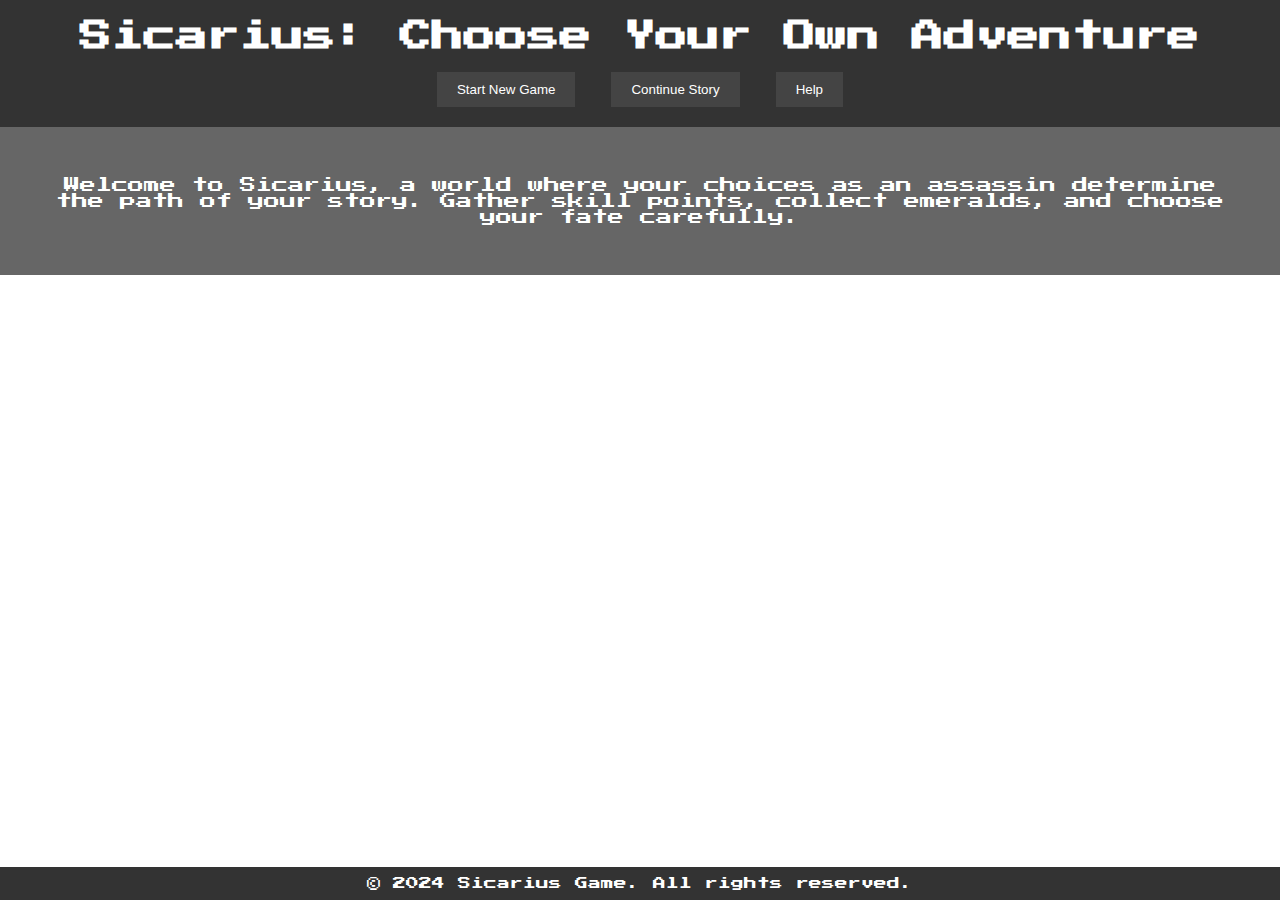
==== index.html @ 51c11448 "changes" ====
<!DOCTYPE html>
<html lang="en">
<head>
    <meta charset="UTF-8">
    <meta name="viewport" content="width=device-width, initial-scale=1.0">
    <title>Sicarius: Choose Your Own Adventure</title>
    <link rel="stylesheet" href="styles.css">
    <link rel="preconnect" href="https://fonts.gstatic.com"> 
    <link href="https://fonts.googleapis.com/css2?family=Press+Start+2P&display=swap" rel="stylesheet">
</head>
<body>
    <header>
        <h1>Sicarius: Choose Your Own Adventure</h1>
        <nav>
            <button id="start-btn">Start New Game</button>
            <button id="load-btn">Continue Story</button>
            <button id="help-btn">Help</button>
        </nav>
    </header>
    <main>
        <section id="introduction">
            <p>Welcome to Sicarius, a world where your choices as an assassin determine the path of your story. Gather skill points, collect emeralds, and choose your fate carefully.</p>
        </section>
        <section id="help-section" class="hidden">
            <p>Need help? This section will guide you on how to play the game, make choices, and navigate through your adventure.</p>
        </section>
    </main>
    <footer>
        <p>&copy; 2024 Sicarius Game. All rights reserved.</p>
    </footer>
    <script src="script.js"></script>
</body>
</html>
---- styles.css ----
/* Basic reset */
* {
    margin: 0;
    padding: 0;
    box-sizing: border-box;
}

body {
    font-family: 'Press Start 2P', cursive; /* Changed to match the fantasy theme */
    background-image: url('background.jpg'); /* Replace with your background image */
    background-size: cover;
    color: white;
    text-align: center;
}

header {
    padding: 20px;
    background: rgba(0, 0, 0, 0.8);
}

h1 {
    margin-bottom: 20px;
}

nav button {
    padding: 10px 20px;
    margin: 0 10px;
    background-color: #444;
    color: white;
    border: none;
    cursor: pointer;
    transition: background-color 0.3s;
}

nav button:hover {
    background-color: #666;
}

#introduction {
    padding: 50px;
    background: rgba(0, 0, 0, 0.6);
}

.hidden {
    display: none;
}

footer {
    padding: 10px;
    background: rgba(0, 0, 0, 0.8);
    position: absolute;
    bottom: 0;
    width: 100%;
    font-size: 0.8em;
}
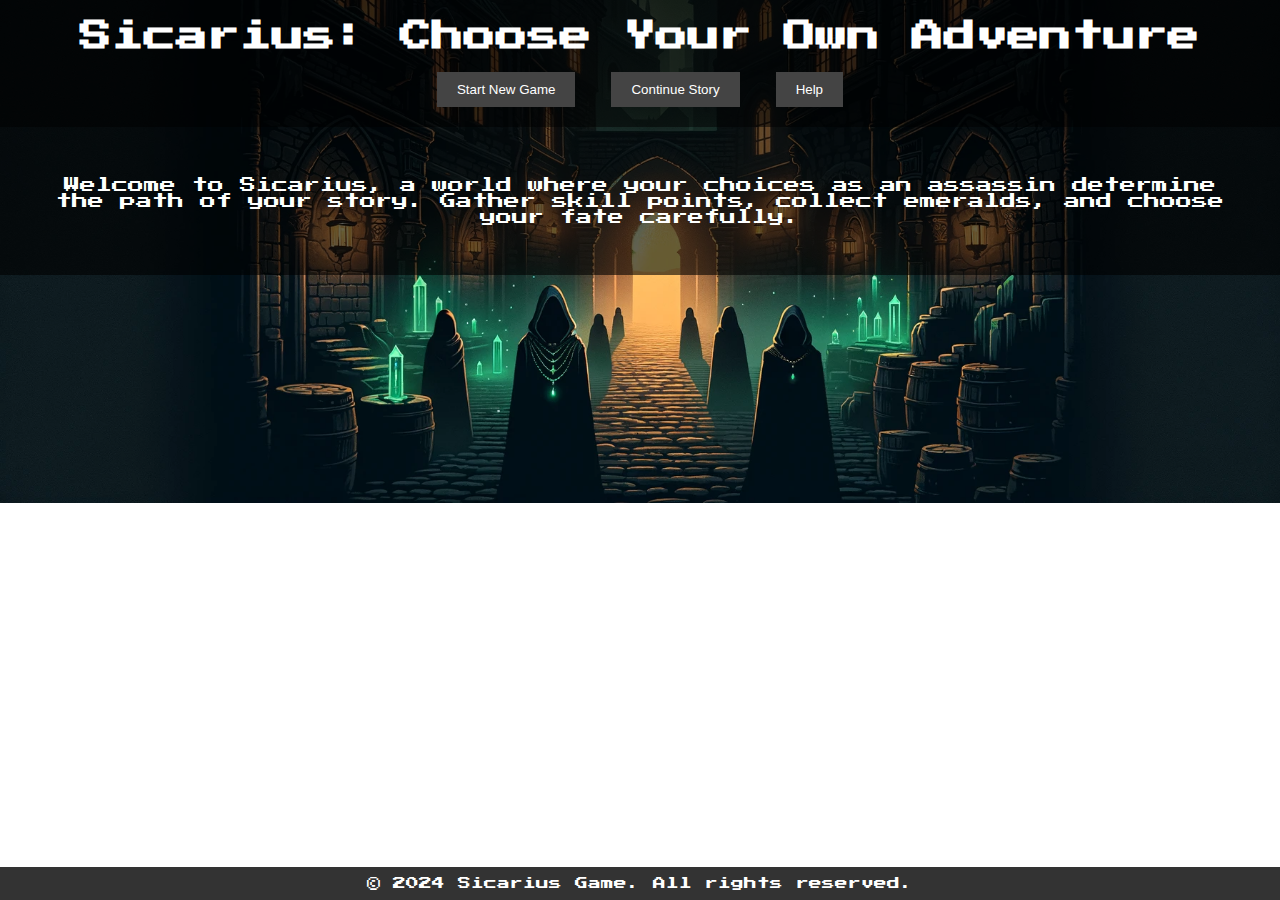
==== commit 11d43f20: "img" ====
--- a/index.html
+++ b/index.html
@@ -8,6 +8,7 @@
     <link rel="preconnect" href="https://fonts.gstatic.com"> 
     <link href="https://fonts.googleapis.com/css2?family=Press+Start+2P&display=swap" rel="stylesheet">
 </head>
+<body style="background-image: url('images/option1.jpg');"></body>
 <body>
     <header>
         <h1>Sicarius: Choose Your Own Adventure</h1>
@@ -24,6 +25,12 @@
         <section id="help-section" class="hidden">
             <p>Need help? This section will guide you on how to play the game, make choices, and navigate through your adventure.</p>
         </section>
+        <section id="gameplay" class="hidden">
+            <h2><a href ="pg2.html">Chapter 1: The Beginning</a></h2>
+            <p>You are a young assassin named Sicarius. You have been trained by the best assassins in the world and are now ready to take on your first mission. Your target is a corrupt politician who has been terrorizing the city. You must eliminate him before he causes more harm.</p>
+            <button id="choice-1">Accept the mission</button>
+            <button id="choice-2">Decline the mission</button>
+        </section>
     </main>
     <footer>
         <p>&copy; 2024 Sicarius Game. All rights reserved.</p>
--- a/styles.css
+++ b/styles.css
@@ -7,10 +7,12 @@
 
 body {
     font-family: 'Press Start 2P', cursive; /* Changed to match the fantasy theme */
-    background-image: url('background.jpg'); /* Replace with your background image */
+    background-image: url('/images/option1.jpg'); /* Replace with your background image */
     background-size: cover;
+    background-position: center;
     color: white;
     text-align: center;
+    background-repeat: no-repeat;
 }
 
 header {
@@ -53,3 +55,6 @@
     width: 100%;
     font-size: 0.8em;
 }
+#help-section p {
+    color: black; /* This will make the text color black */
+}
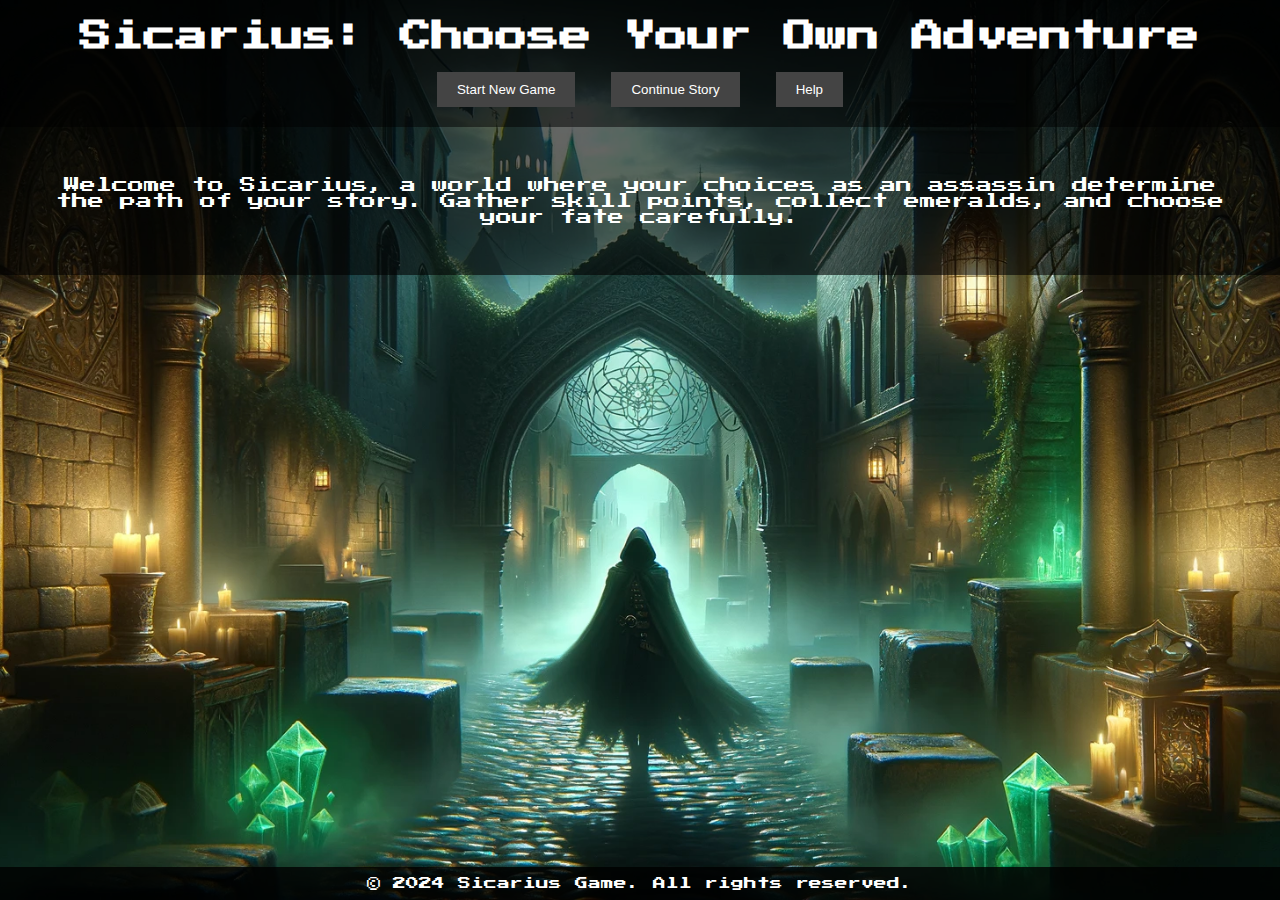
==== commit 8b23bca5: "editing" ====
--- a/index.html
+++ b/index.html
@@ -8,12 +8,11 @@
     <link rel="preconnect" href="https://fonts.gstatic.com"> 
     <link href="https://fonts.googleapis.com/css2?family=Press+Start+2P&display=swap" rel="stylesheet">
 </head>
-<body style="background-image: url('images/option1.jpg');"></body>
 <body>
     <header>
         <h1>Sicarius: Choose Your Own Adventure</h1>
         <nav>
-            <button id="start-btn">Start New Game</button>
+            <button id="start-btn" onclick="window.location.href='game.html';">Start New Game</button>
             <button id="load-btn">Continue Story</button>
             <button id="help-btn">Help</button>
         </nav>
@@ -25,12 +24,6 @@
         <section id="help-section" class="hidden">
             <p>Need help? This section will guide you on how to play the game, make choices, and navigate through your adventure.</p>
         </section>
-        <section id="gameplay" class="hidden">
-            <h2><a href ="pg2.html">Chapter 1: The Beginning</a></h2>
-            <p>You are a young assassin named Sicarius. You have been trained by the best assassins in the world and are now ready to take on your first mission. Your target is a corrupt politician who has been terrorizing the city. You must eliminate him before he causes more harm.</p>
-            <button id="choice-1">Accept the mission</button>
-            <button id="choice-2">Decline the mission</button>
-        </section>
     </main>
     <footer>
         <p>&copy; 2024 Sicarius Game. All rights reserved.</p>
--- a/styles.css
+++ b/styles.css
@@ -6,13 +6,14 @@
 }
 
 body {
-    font-family: 'Press Start 2P', cursive; /* Changed to match the fantasy theme */
-    background-image: url('/images/option1.jpg'); /* Replace with your background image */
+    font-family: 'Press Start 2P', cursive; 
+    background-image: url('images/option2.jpg'); 
     background-size: cover;
-    background-position: center;
+    background-position: center center;
     color: white;
     text-align: center;
     background-repeat: no-repeat;
+    min-height: 100vh;
 }
 
 header {
@@ -55,6 +56,8 @@
     width: 100%;
     font-size: 0.8em;
 }
-#help-section p {
-    color: black; /* This will make the text color black */
+#help-section {
+    color: white; /* This will make the text color black */
+    margin-top: 10px;
 }
+
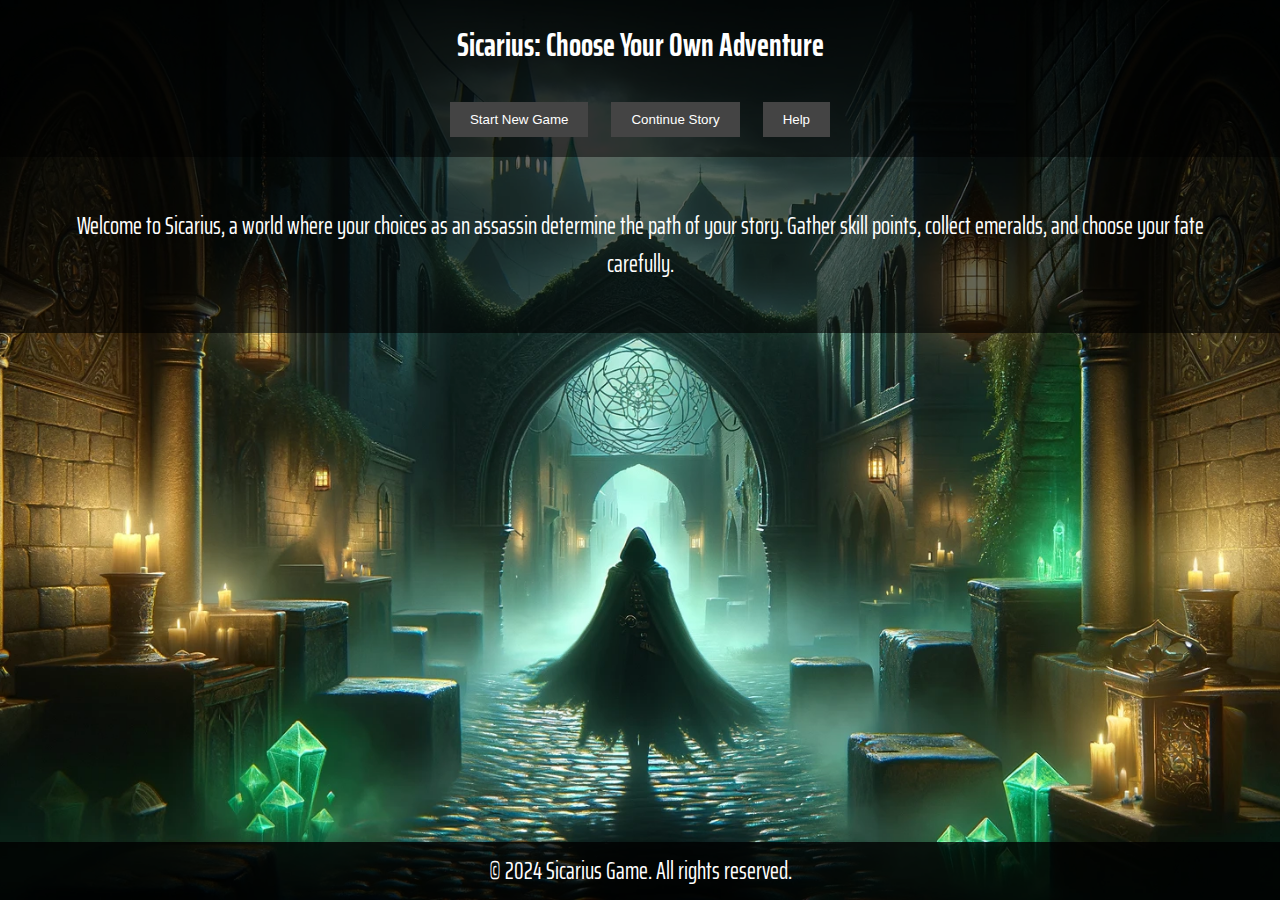
==== commit 639fb168: "changes" ====
--- a/index.html
+++ b/index.html
@@ -2,17 +2,17 @@
 <html lang="en">
 <head>
     <meta charset="UTF-8">
-    <meta name="viewport" content="width=device-width, initial-scale=1.0">
     <title>Sicarius: Choose Your Own Adventure</title>
     <link rel="stylesheet" href="styles.css">
     <link rel="preconnect" href="https://fonts.gstatic.com"> 
-    <link href="https://fonts.googleapis.com/css2?family=Press+Start+2P&display=swap" rel="stylesheet">
+    <link href="https://fonts.googleapis.com/css2?family=Saira+Extra+Condensed:wght@400;700&display=swap" rel="stylesheet">
+
 </head>
 <body>
     <header>
         <h1>Sicarius: Choose Your Own Adventure</h1>
         <nav>
-            <button id="start-btn" onclick="window.location.href='game.html';">Start New Game</button>
+            <button id="start-btn" onclick="window.location.href='pg1.html';">Start New Game</button>
             <button id="load-btn">Continue Story</button>
             <button id="help-btn">Help</button>
         </nav>
--- a/styles.css
+++ b/styles.css
@@ -6,7 +6,7 @@
 }
 
 body {
-    font-family: 'Press Start 2P', cursive; 
+    font-family: 'Saira Extra Condensed', cursive;
     background-image: url('images/option2.jpg'); 
     background-size: cover;
     background-position: center center;
@@ -22,7 +22,15 @@
 }
 
 h1 {
-    margin-bottom: 20px;
+    margin-bottom: 32px;
+}
+
+h2 {
+    font-size: 10px; /* Slightly smaller than h1 */
+}
+
+p {
+    font-size: 24px; /* Standard size for paragraphs, larger than the default body size */
 }
 
 nav button {
@@ -61,3 +69,9 @@
     margin-top: 10px;
 }
 
+
+
+
+
+
+
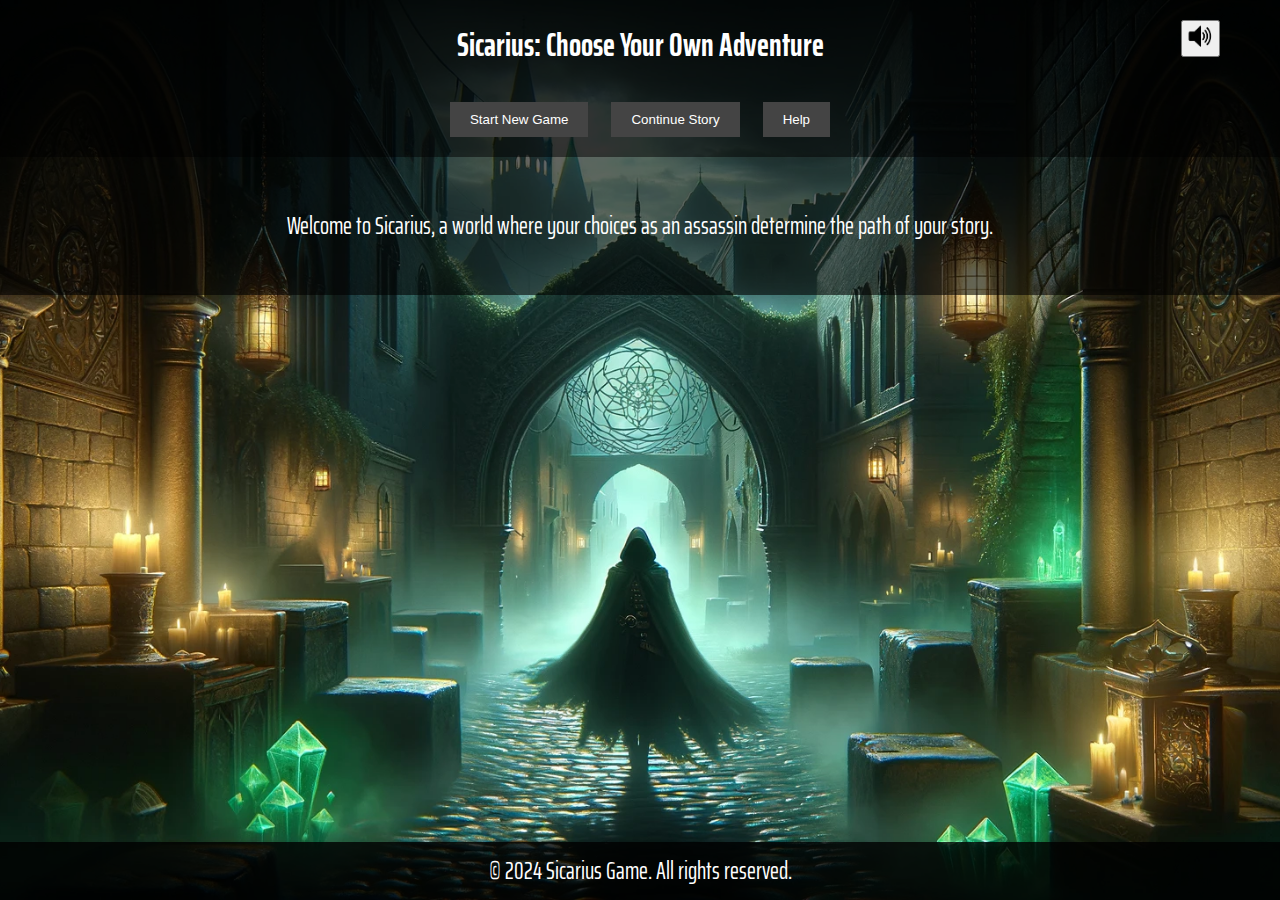
==== commit dff7cf63: "changes" ====
--- a/index.html
+++ b/index.html
@@ -11,15 +11,20 @@
 <body>
     <header>
         <h1>Sicarius: Choose Your Own Adventure</h1>
+        <button onclick="toggleMute()" id="muteButton"><img id="mute_img" src="images/volume_off.svg" alt="Mute button"></button>
         <nav>
             <button id="start-btn" onclick="window.location.href='pg1.html';">Start New Game</button>
             <button id="load-btn">Continue Story</button>
             <button id="help-btn">Help</button>
         </nav>
     </header>
+    <audio id="gameMusic" loop autoplay>
+        <source src="music/Shadows of the Night.mp3" type="audio/mp3">
+        Your browser does not support the audio element.
+    </audio>
     <main>
         <section id="introduction">
-            <p>Welcome to Sicarius, a world where your choices as an assassin determine the path of your story. Gather skill points, collect emeralds, and choose your fate carefully.</p>
+            <p>Welcome to Sicarius, a world where your choices as an assassin determine the path of your story.</p>
         </section>
         <section id="help-section" class="hidden">
             <p>Need help? This section will guide you on how to play the game, make choices, and navigate through your adventure.</p>
--- a/styles.css
+++ b/styles.css
@@ -7,7 +7,7 @@
 
 body {
     font-family: 'Saira Extra Condensed', cursive;
-    background-image: url('images/option2.jpg'); 
+    background-image: url('images/startpage.jpg'); 
     background-size: cover;
     background-position: center center;
     color: white;
@@ -69,6 +69,16 @@
     margin-top: 10px;
 }
 
+#muteButton {
+    position: absolute;
+    top: 20px;  
+    right: 60px; 
+}
+
+#mute_img {
+    width: 35px;
+    height: 30px;
+}
 
 
 
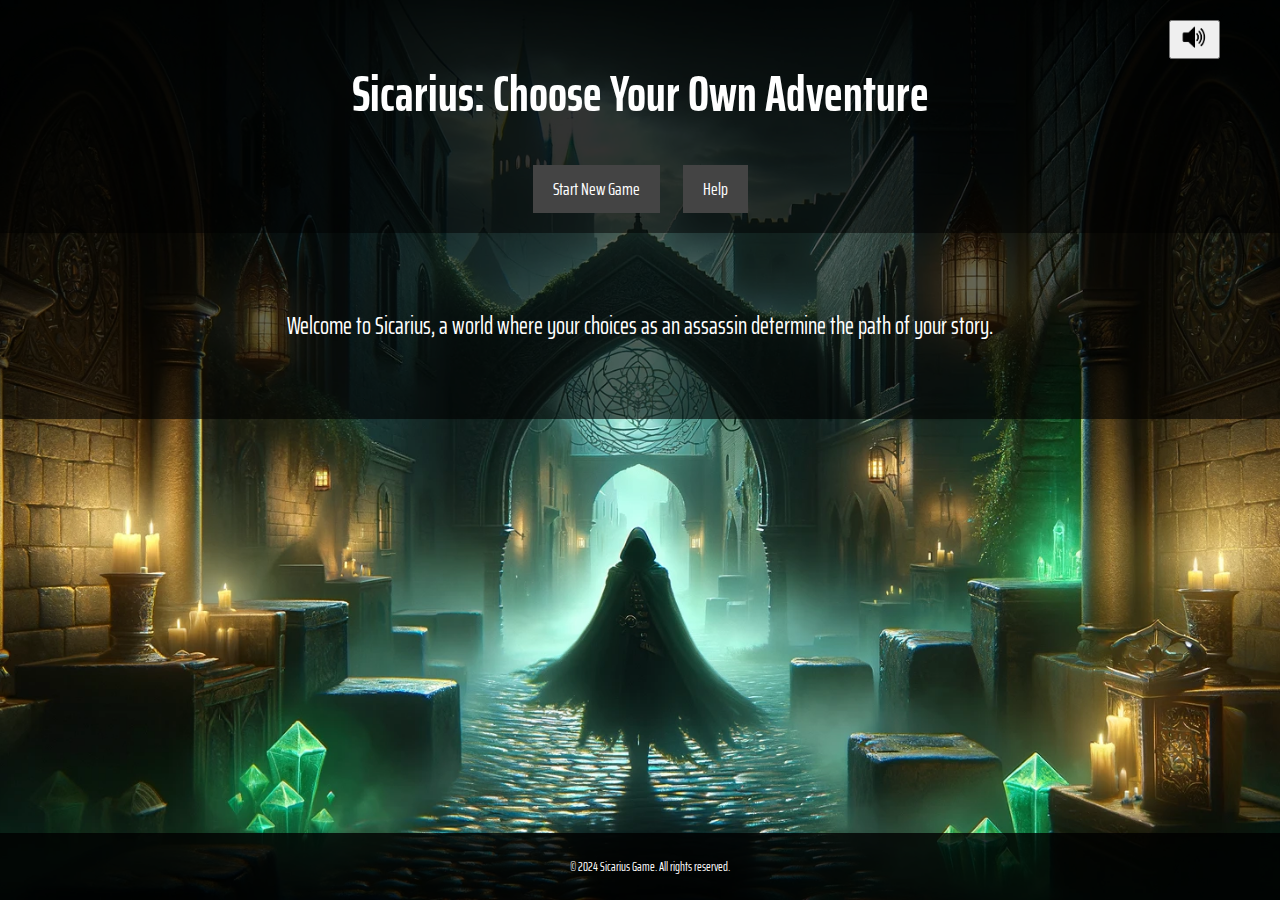
==== commit 3f889c6a: "final" ====
--- a/index.html
+++ b/index.html
@@ -1,23 +1,30 @@
 <!DOCTYPE html>
 <html lang="en">
+
 <head>
     <meta charset="UTF-8">
     <title>Sicarius: Choose Your Own Adventure</title>
     <link rel="stylesheet" href="styles.css">
-    <link rel="preconnect" href="https://fonts.gstatic.com"> 
-    <link href="https://fonts.googleapis.com/css2?family=Saira+Extra+Condensed:wght@400;700&display=swap" rel="stylesheet">
+    <link rel="preconnect" href="https://fonts.gstatic.com">
+    <link href="https://fonts.googleapis.com/css2?family=Saira+Extra+Condensed:wght@400;700&display=swap"
+        rel="stylesheet">
+    <style>
+        body {
+            background-image: url('images/startpage.jpg');
+        }
+    </style>
 
 </head>
+
 <body>
     <header>
         <h1>Sicarius: Choose Your Own Adventure</h1>
-        <button onclick="toggleMute()" id="muteButton"><img id="mute_img" src="images/volume_off.svg" alt="Mute button"></button>
         <nav>
             <button id="start-btn" onclick="window.location.href='pg1.html';">Start New Game</button>
-            <button id="load-btn">Continue Story</button>
             <button id="help-btn">Help</button>
         </nav>
     </header>
+    <button onclick="toggleMute()" id="muteButton"><img id="mute_img" alt="Mute button"></button>
     <audio id="gameMusic" loop autoplay>
         <source src="music/Shadows of the Night.mp3" type="audio/mp3">
         Your browser does not support the audio element.
@@ -27,7 +34,12 @@
             <p>Welcome to Sicarius, a world where your choices as an assassin determine the path of your story.</p>
         </section>
         <section id="help-section" class="hidden">
-            <p>Need help? This section will guide you on how to play the game, make choices, and navigate through your adventure.</p>
+            <p> Welcome to Sicarius! As an assassin navigating through dangerous missions, your choices directly influence your path and outcomes in the game. This section provides you with guidance on how to play the game, understand game mechanics, and tips for effective decision-making.
+                Getting Started
+                Navigating the Game: Use the on-screen prompts to make choices. Each choice can lead you down a different path, so choose wisely!
+                Main Menu: Access the main menu to start a new game, load a saved game.
+                Gameplay Mechanics
+                Choices: Each decision affects the storyline and your character's development. Think strategically about the consequences of your actions.</p>
         </section>
     </main>
     <footer>
@@ -35,4 +47,5 @@
     </footer>
     <script src="script.js"></script>
 </body>
-</html>
+
+</html>--- a/styles.css
+++ b/styles.css
@@ -1,19 +1,14 @@
-/* Basic reset */
-* {
-    margin: 0;
-    padding: 0;
-    box-sizing: border-box;
-}
-
 body {
     font-family: 'Saira Extra Condensed', cursive;
-    background-image: url('images/startpage.jpg'); 
     background-size: cover;
     background-position: center center;
     color: white;
     text-align: center;
     background-repeat: no-repeat;
     min-height: 100vh;
+    margin: 0;
+    padding: 0;
+    box-sizing: border-box;
 }
 
 header {
@@ -23,16 +18,8 @@
 
 h1 {
     margin-bottom: 32px;
+    font-size: 50px;
 }
-
-h2 {
-    font-size: 10px; /* Slightly smaller than h1 */
-}
-
-p {
-    font-size: 24px; /* Standard size for paragraphs, larger than the default body size */
-}
-
 nav button {
     padding: 10px 20px;
     margin: 0 10px;
@@ -41,6 +28,8 @@
     border: none;
     cursor: pointer;
     transition: background-color 0.3s;
+    font-family: 'Saira Extra Condensed', cursive;
+    font-size: 18px;
 }
 
 nav button:hover {
@@ -50,6 +39,8 @@
 #introduction {
     padding: 50px;
     background: rgba(0, 0, 0, 0.6);
+    font-family: 'Saira Extra Condensed', cursive;
+    font-size: 24px;
 }
 
 .hidden {
@@ -64,9 +55,12 @@
     width: 100%;
     font-size: 0.8em;
 }
+
 #help-section {
     color: white; /* This will make the text color black */
     margin-top: 10px;
+    background: rgba(25, 23, 23, 0.6);
+    font-size: 20px;
 }
 
 #muteButton {
